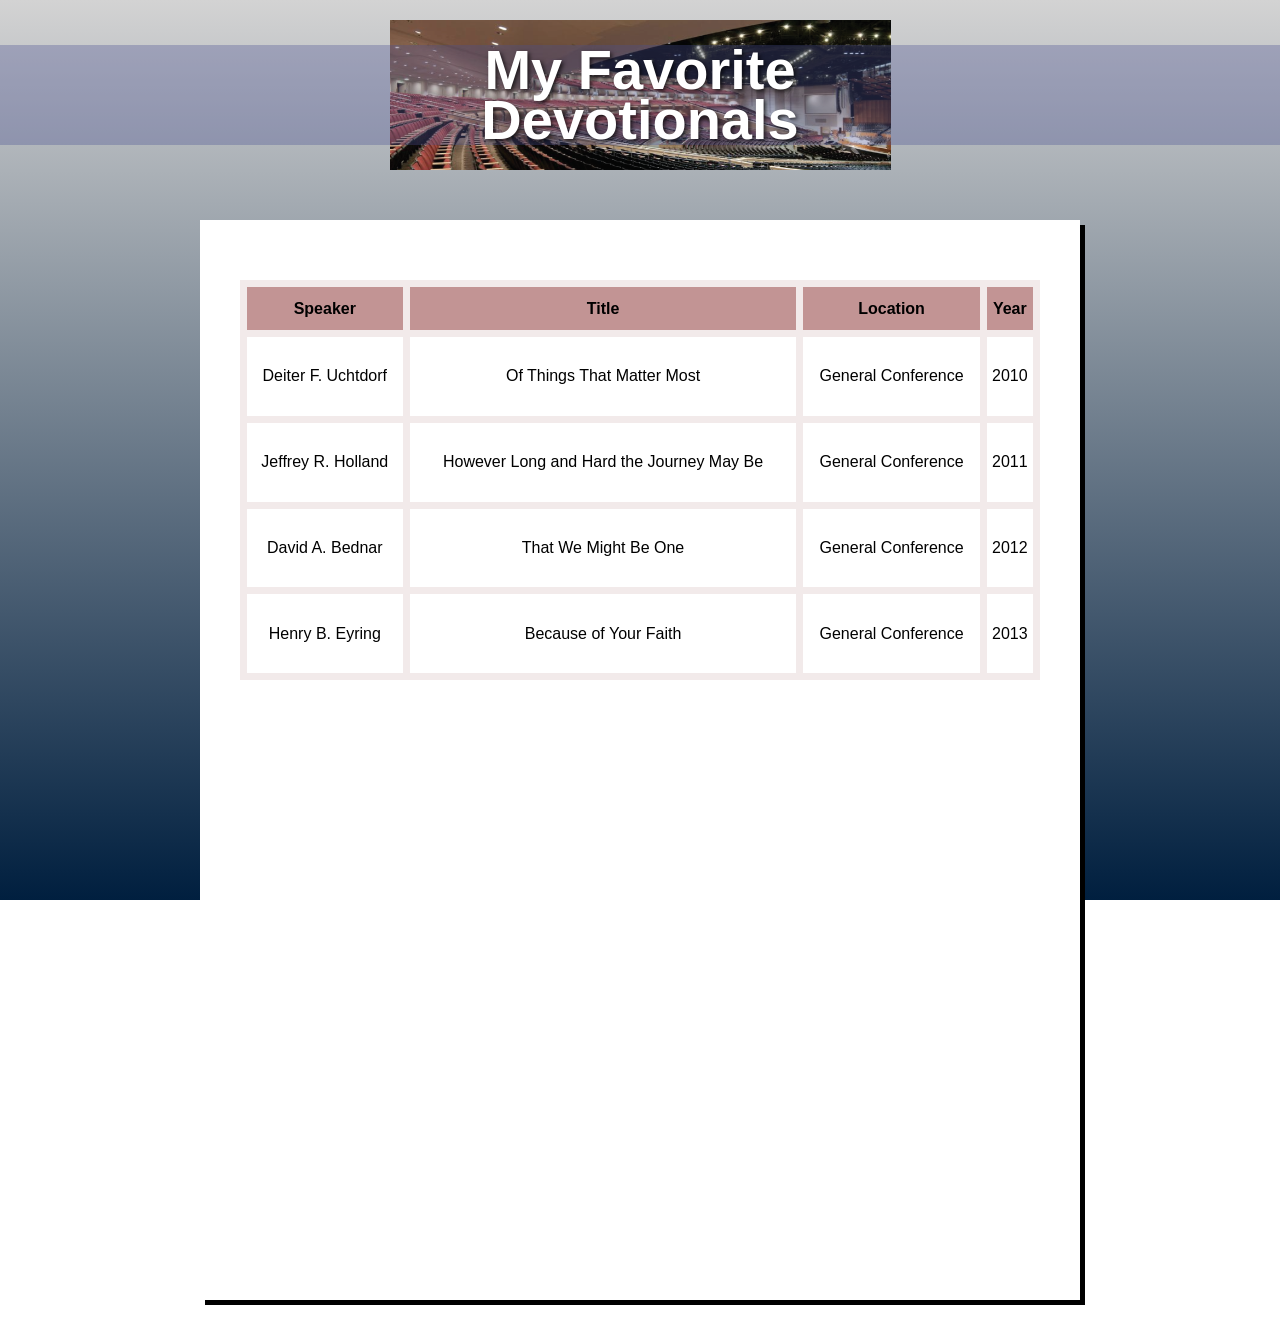
==== ice/favorite_devo/favdevo.html @ 69a094df "Initial commit" ====
<!DOCTYPE html>
<html lang="en">
<head>
  <meta charset="UTF-8" />
  <meta name="viewport" content="width=device-width, initial-scale=1.0"/>
  <title>My Favorite Devotionals</title>
  <link rel="stylesheet" href="styles/styles.css" />
</head>
<body>
  <div class="container">
    <header class="header">
      <div class="header-image">
        <h1>My Favorite<br>Devotionals</h1>
      </div>
    </header>
    <main>
      <div class="content-box">
        <table>
          <thead>
          <tr>
            <th>Speaker</th>
            <th>Title</th>
            <th>Location</th>
            <th>Year</th>
            </tr>
        </thead>
        <tr>
          <td>Deiter F. Uchtdorf </td>
          <td>Of Things That Matter Most</td>
          <td>General Conference</td>
          <td>2010</td>
        </tr>
        <tr>
          <td>Jeffrey R. Holland</td>
          <td>However Long and Hard the Journey May Be</td>
          <td>General Conference</td>
          <td>2011</td>
        </tr>
        <tr>
          <td>David A. Bednar</td>
          <td>That We Might Be One</td>
          <td>General Conference</td>
          <td>2012</td>
          </tr>
        <tr>
          <td>Henry B. Eyring</td>
          <td>Because of Your Faith</td>
          <td>General Conference</td>
          <td>2013</td>
          </tr>
        </tr>
        </table>
      </div>
    </main>
  </div>
</body>
</html>
---- ice/favorite_devo/styles/styles.css ----
body {
  margin: 0;
  height: 100%;
  font-family: Arial, sans-serif;
  background: linear-gradient(to bottom, #d3d3d3, #001f3f);
  background-repeat: no-repeat; /* Just in case */
  background-attachment: fixed;
}

.container {
  text-align: center;
}

.header {
  padding: 20px 0;
}

.header-image {
  background-image: url('../images/icenter.png'); /* Replace with your image */
  background-repeat: no-repeat;
  background-position: center;
  height: 150px;
  display: flex;
  flex-direction: column;
  justify-content: center;
  color: rgb(255, 255, 255);

}

.header-image h1 {
  margin: 0;
  line-height: 0.9;
    font-size: 3.5em;
  font-weight: bold;
  text-shadow: 2px 2px 4px rgba(0, 0, 0, 0.7);
  background: #494e9155;
}

.content-box {
  background-color: white;
  margin: 30px auto;
  width: 90%;
  max-width: 800px;
  padding: 40px;
  box-shadow: 5px 5px 0px black;
  min-height: 1000px;
}
table {
  width: 100%;
  border-collapse: collapse;
  margin-top: 20px;
  height: 400px;
}
table, th, td {
  border: 7px solid rgb(242, 234, 234);

}
 thead {
  background-color: #7e1c1c78;
  height: 50px;
}
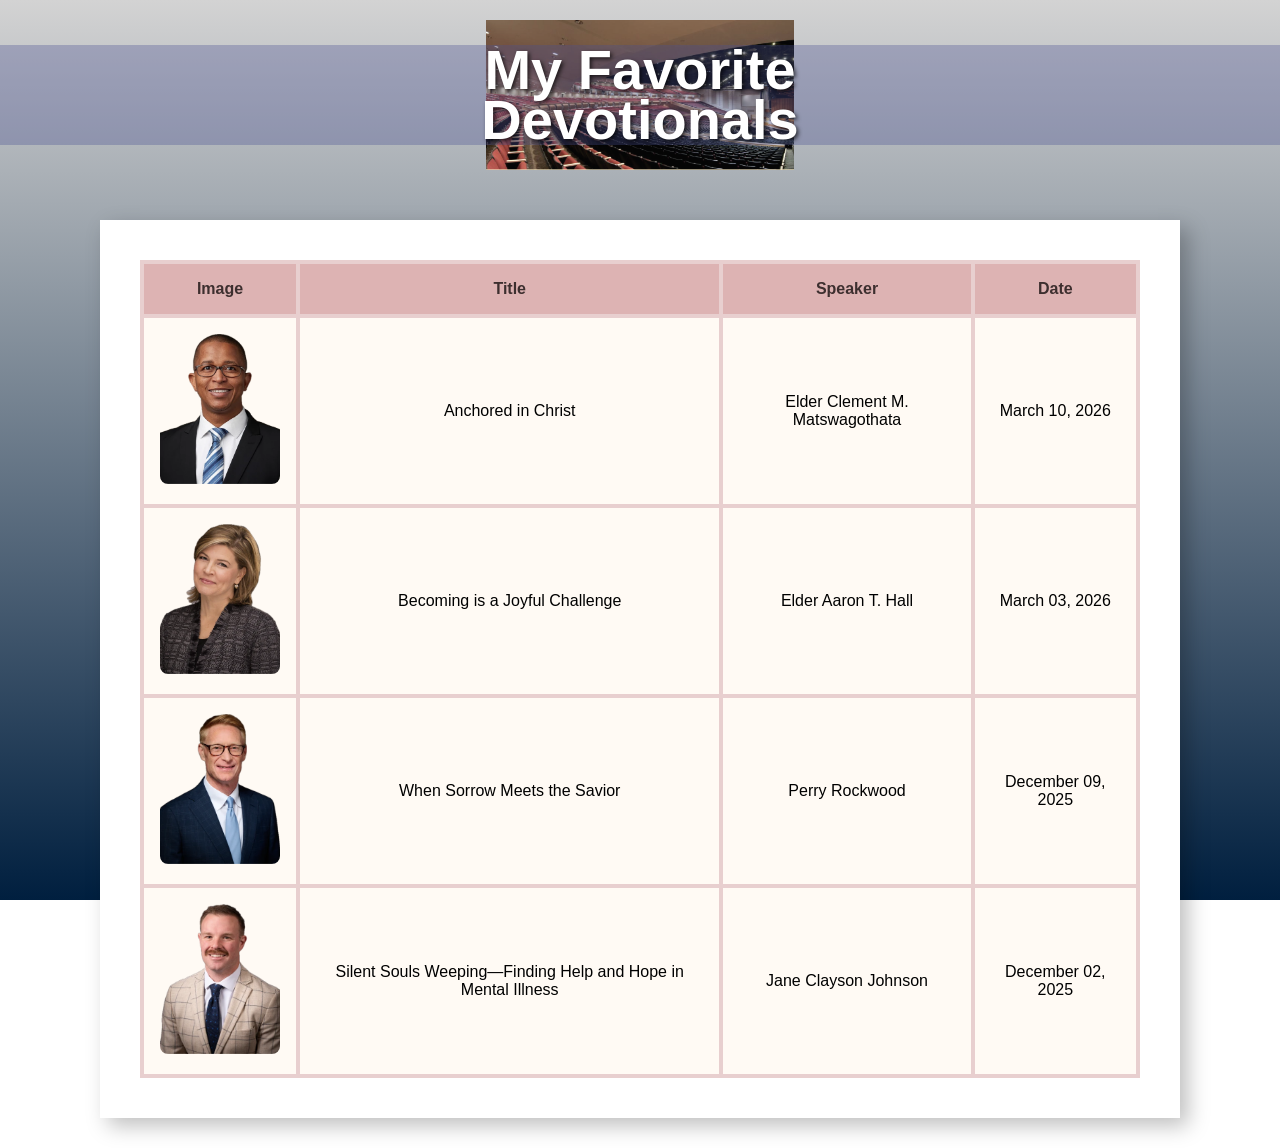
==== commit affa8cd7: "change" ====
--- a/ice/favorite_devo/favdevo.html
+++ b/ice/favorite_devo/favdevo.html
@@ -1,11 +1,13 @@
 <!DOCTYPE html>
 <html lang="en">
+
 <head>
   <meta charset="UTF-8" />
-  <meta name="viewport" content="width=device-width, initial-scale=1.0"/>
+  <meta name="viewport" content="width=device-width, initial-scale=1.0" />
   <title>My Favorite Devotionals</title>
   <link rel="stylesheet" href="styles/styles.css" />
 </head>
+
 <body>
   <div class="container">
     <header class="header">
@@ -17,41 +19,54 @@
       <div class="content-box">
         <table>
           <thead>
-          <tr>
-            <th>Speaker</th>
-            <th>Title</th>
-            <th>Location</th>
-            <th>Year</th>
+            <tr>
+              <th>Image</th>
+              <th>Title</th>
+              <th>Speaker</th>
+              <th>Date</th>
             </tr>
-        </thead>
-        <tr>
-          <td>Deiter F. Uchtdorf </td>
-          <td>Of Things That Matter Most</td>
-          <td>General Conference</td>
-          <td>2010</td>
-        </tr>
-        <tr>
-          <td>Jeffrey R. Holland</td>
-          <td>However Long and Hard the Journey May Be</td>
-          <td>General Conference</td>
-          <td>2011</td>
-        </tr>
-        <tr>
-          <td>David A. Bednar</td>
-          <td>That We Might Be One</td>
-          <td>General Conference</td>
-          <td>2012</td>
-          </tr>
-        <tr>
-          <td>Henry B. Eyring</td>
-          <td>Because of Your Faith</td>
-          <td>General Conference</td>
-          <td>2013</td>
-          </tr>
-        </tr>
+          </thead>
+          <tbody>
+            <tr>
+              <td>
+                <img src="images/IMG_6371.png" alt="Elder Clement M. Matswagothata" class="devo-img">
+              </td>
+              <td>Anchored in Christ</td>
+              <td>Elder Clement M. Matswagothata</td>
+              <td>March 10, 2026</td>
+            </tr>
+
+            <tr>
+              <td>
+                <img src="images/IMG_1562.png" alt="Elder Aaron T. Hall" class="devo-img">
+              </td>
+              <td>Becoming is a Joyful Challenge</td>
+              <td>Elder Aaron T. Hall</td>
+              <td>March 03, 2026</td>
+            </tr>
+
+            <tr>
+              <td>
+                <img src="images/IMG_2616.png" alt="Perry Rockwood" class="devo-img">
+              </td>
+              <td>When Sorrow Meets the Savior</td>
+              <td>Perry Rockwood</td>
+              <td>December 09, 2025</td>
+            </tr>
+
+            <tr>
+              <td>
+                <img src="images/IMG_4025.png" alt="Jane Clayson Johnson" class="devo-img">
+              </td>
+              <td>Silent Souls Weeping—Finding Help and Hope in Mental Illness</td>
+              <td>Jane Clayson Johnson</td>
+              <td>December 02, 2025</td>
+            </tr>
+          </tbody>
         </table>
       </div>
     </main>
   </div>
 </body>
-</html>
+
+</html>
--- a/ice/favorite_devo/styles/styles.css
+++ b/ice/favorite_devo/styles/styles.css
@@ -1,9 +1,9 @@
 body {
   margin: 0;
-  height: 100%;
+  min-height: 100vh;
   font-family: Arial, sans-serif;
   background: linear-gradient(to bottom, #d3d3d3, #001f3f);
-  background-repeat: no-repeat; /* Just in case */
+  background-repeat: no-repeat;
   background-attachment: fixed;
 }
 
@@ -16,21 +16,21 @@
 }
 
 .header-image {
-  background-image: url('../images/icenter.png'); /* Replace with your image */
+  background-image: url('../images/icenter.png');
   background-repeat: no-repeat;
   background-position: center;
+  background-size: contain;
   height: 150px;
   display: flex;
   flex-direction: column;
   justify-content: center;
-  color: rgb(255, 255, 255);
-
+  color: white;
 }
 
 .header-image h1 {
   margin: 0;
   line-height: 0.9;
-    font-size: 3.5em;
+  font-size: 3.5em;
   font-weight: bold;
   text-shadow: 2px 2px 4px rgba(0, 0, 0, 0.7);
   background: #494e9155;
@@ -40,22 +40,34 @@
   background-color: white;
   margin: 30px auto;
   width: 90%;
-  max-width: 800px;
+  max-width: 1000px;
   padding: 40px;
-  box-shadow: 5px 5px 0px black;
-  min-height: 1000px;
+  box-shadow: 8px 8px 20px rgba(0, 0, 0, 0.25);
 }
+
 table {
   width: 100%;
   border-collapse: collapse;
-  margin-top: 20px;
-  height: 400px;
+  background-color: #fffaf4;
 }
-table, th, td {
-  border: 7px solid rgb(242, 234, 234);
 
+th,
+td {
+  border: 4px solid #e8cfcf;
+  padding: 16px;
+  text-align: center;
+  vertical-align: middle;
 }
- thead {
-  background-color: #7e1c1c78;
-  height: 50px;
+
+th {
+  background-color: #ddb3b3;
+  color: #3d2f2f;
+  font-weight: bold;
 }
+
+.devo-img {
+  width: 120px;
+  height: 150px;
+  object-fit: cover;
+  border-radius: 8px;
+}
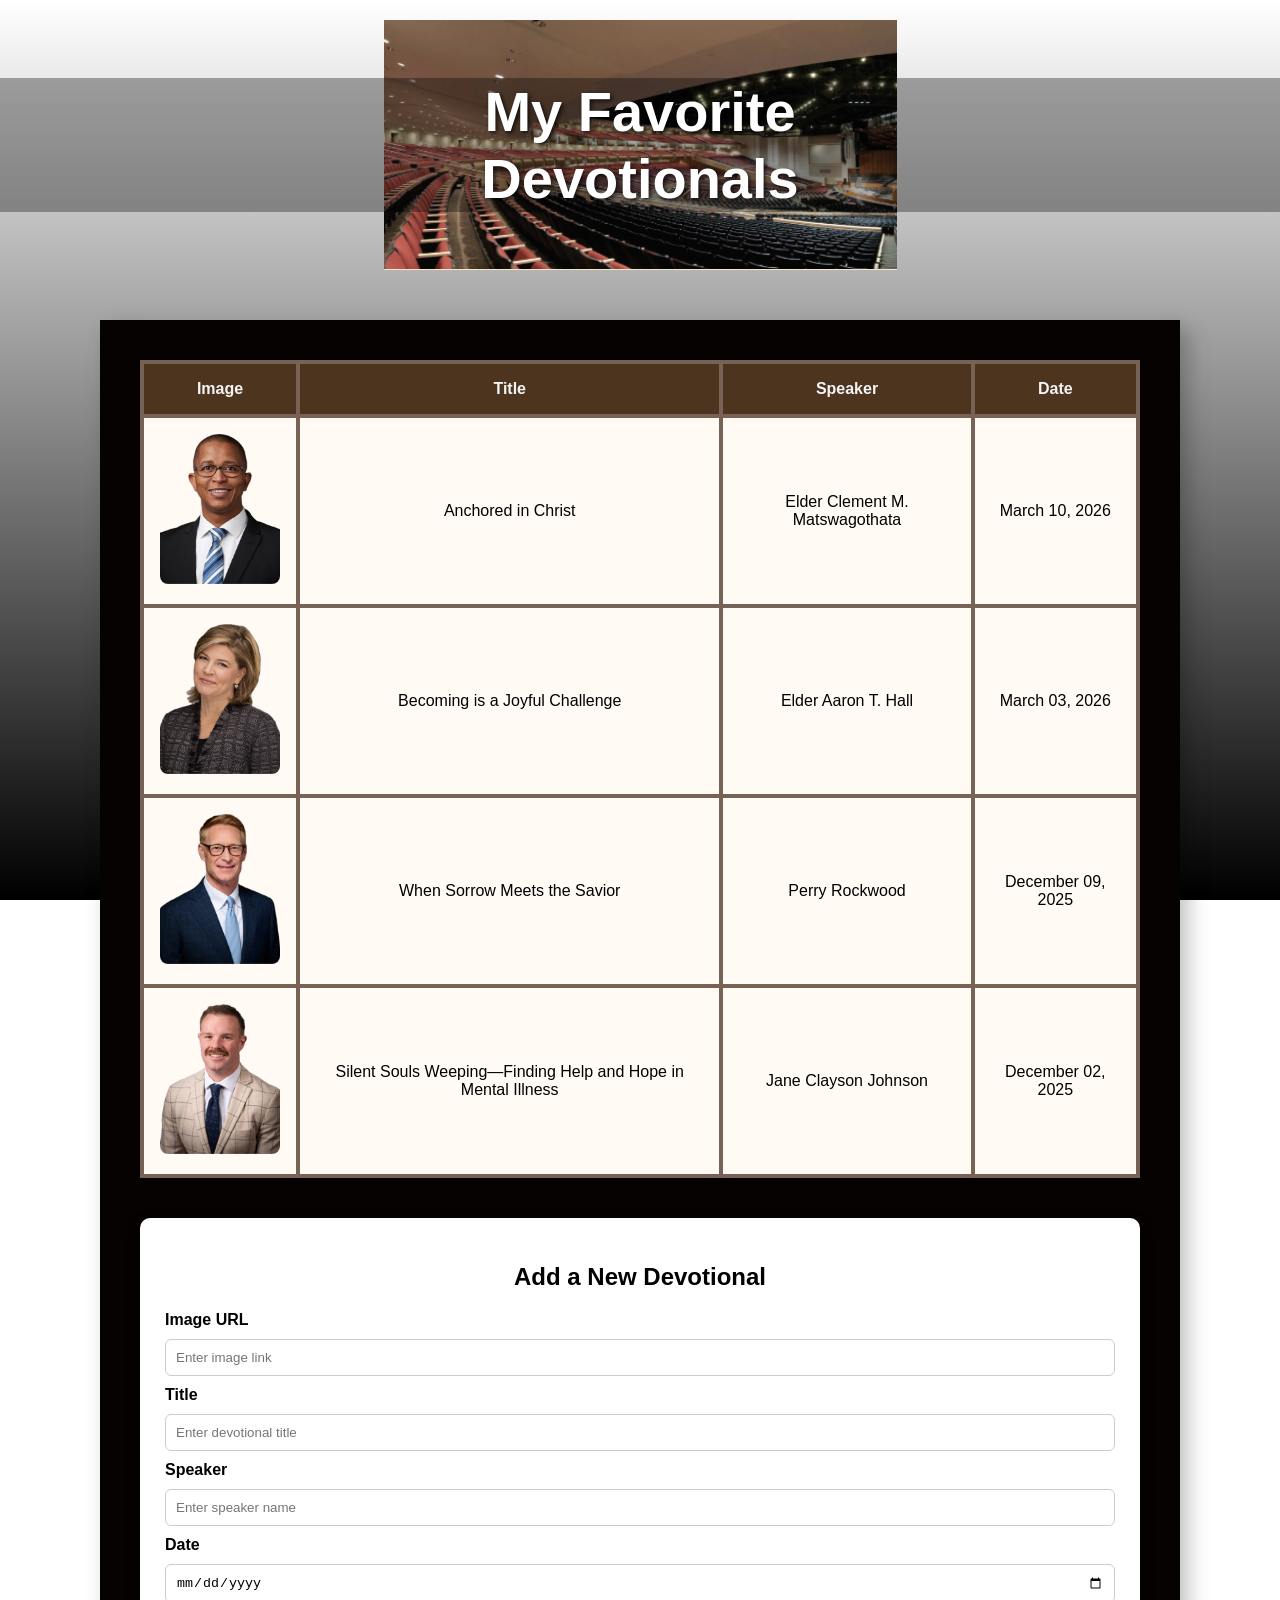
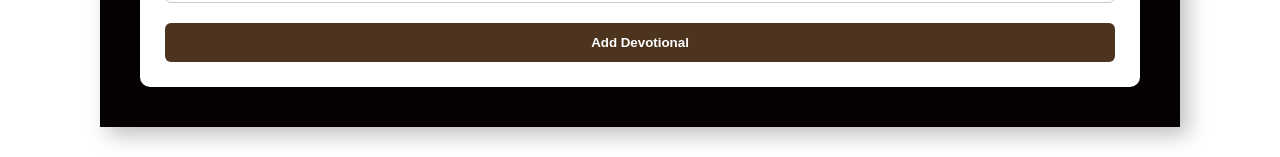
==== commit 91de675f: "changes" ====
--- a/ice/favorite_devo/favdevo.html
+++ b/ice/favorite_devo/favdevo.html
@@ -64,6 +64,23 @@
             </tr>
           </tbody>
         </table>
+         <form class="devo-form">
+        <h2>Add a New Devotional</h2>
+
+         <label for="image">Image URL</label>
+         <input type="text" id="image" name="image" placeholder="Enter image link">
+
+         <label for="title">Title</label>
+         <input type="text" id="title" name="title" placeholder="Enter devotional title">
+
+        <label for="speaker">Speaker</label>
+        <input type="text" id="speaker" name="speaker" placeholder="Enter speaker name">
+
+        <label for="date">Date</label>
+        <input type="date" id="date" name="date">
+
+        <button type="submit">Add Devotional</button>
+</form>
       </div>
     </main>
   </div>
--- a/ice/favorite_devo/styles/styles.css
+++ b/ice/favorite_devo/styles/styles.css
@@ -2,9 +2,51 @@
   margin: 0;
   min-height: 100vh;
   font-family: Arial, sans-serif;
-  background: linear-gradient(to bottom, #d3d3d3, #001f3f);
+  background: linear-gradient(to bottom, #ffffff, #000000);
   background-repeat: no-repeat;
   background-attachment: fixed;
+}
+
+.devo-form {
+  margin-top: 40px;
+  background-color: #fff;
+  padding: 25px;
+  border-radius: 10px;
+  box-shadow: 0 5px 15px rgba(0,0,0,0.2);
+  display: flex;
+  flex-direction: column;
+  gap: 10px;
+}
+
+.devo-form h2 {
+  margin-bottom: 10px;
+  text-align: center;
+}
+
+.devo-form label {
+  font-weight: bold;
+  text-align: left;
+}
+
+.devo-form input {
+  padding: 10px;
+  border: 1px solid #ccc;
+  border-radius: 6px;
+}
+
+.devo-form button {
+  margin-top: 10px;
+  padding: 12px;
+  background-color: #4c341f;
+  color: white;
+  border: none;
+  border-radius: 6px;
+  font-weight: bold;
+  cursor: pointer;
+}
+
+.devo-form button:hover {
+  background-color: #2e1f12;
 }
 
 .container {
@@ -20,7 +62,7 @@
   background-repeat: no-repeat;
   background-position: center;
   background-size: contain;
-  height: 150px;
+  height: 250px;
   display: flex;
   flex-direction: column;
   justify-content: center;
@@ -29,15 +71,15 @@
 
 .header-image h1 {
   margin: 0;
-  line-height: 0.9;
+  line-height: 1.2;
   font-size: 3.5em;
   font-weight: bold;
   text-shadow: 2px 2px 4px rgba(0, 0, 0, 0.7);
-  background: #494e9155;
+  background: #00000055;
 }
 
 .content-box {
-  background-color: white;
+  background-color: rgb(7, 2, 2);
   margin: 30px auto;
   width: 90%;
   max-width: 1000px;
@@ -53,15 +95,15 @@
 
 th,
 td {
-  border: 4px solid #e8cfcf;
+  border: 4px solid #766355;
   padding: 16px;
   text-align: center;
   vertical-align: middle;
 }
 
 th {
-  background-color: #ddb3b3;
-  color: #3d2f2f;
+  background-color: #4c341f;
+  color: #f4f4f4;
   font-weight: bold;
 }
 
